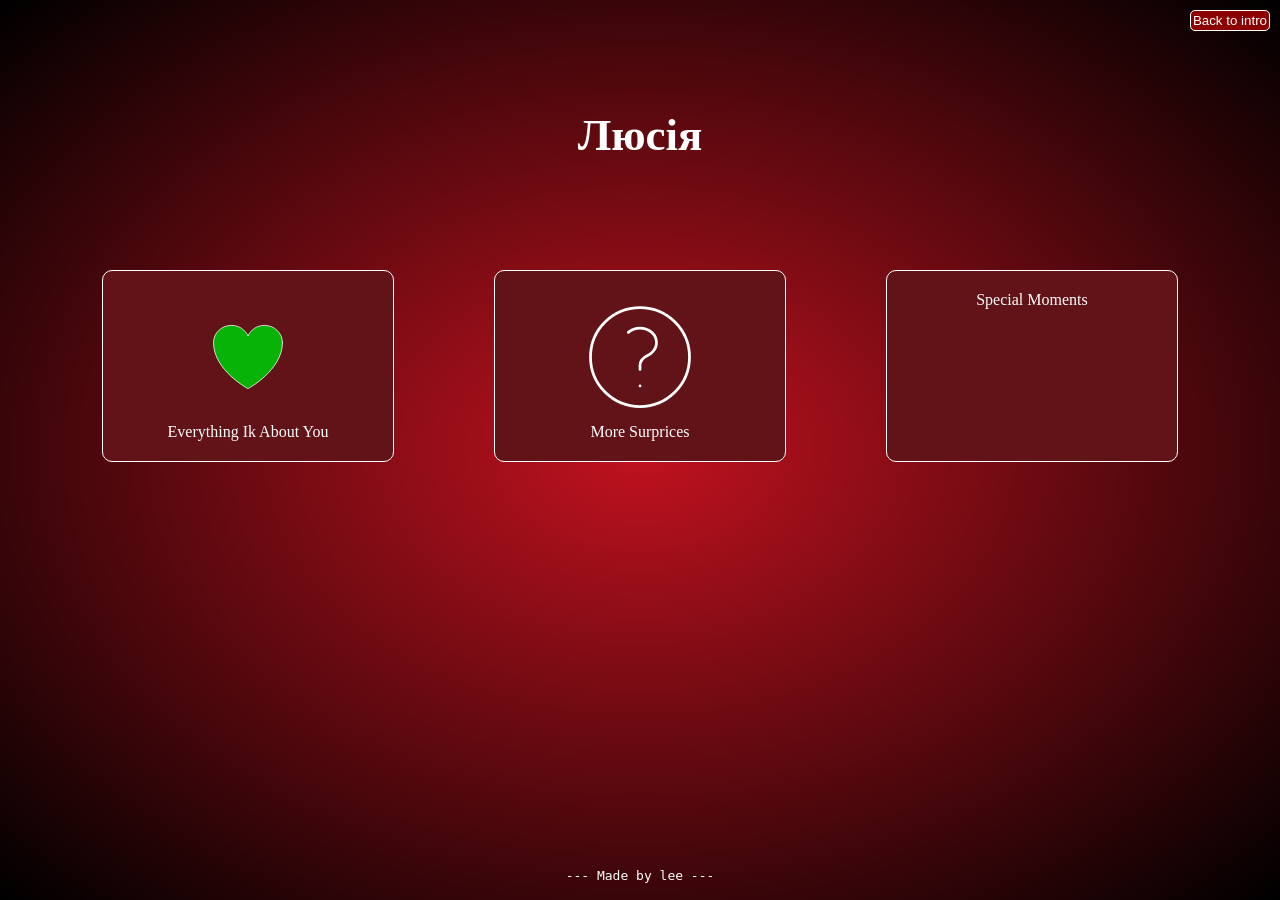
==== home.html @ 4c232fc6 "first commit" ====
<!doctype html>
<html lang="en">
  <head>
    <meta charset="UTF-8" />
    <meta name="viewport" content="width=device-width, initial-scale=1.0" />
    <title>My Home</title>
    <link rel="stylesheet" href="css/home.css" />
  </head>
  <body>
    <header>
      <button class="backToIntro">Back to intro</button>
      <div class="lucy">
        <p class="title">Люсія</p>
      </div>
    </header>
    <main>
      <div class="box b1">
        <svg
          xmlns="http://www.w3.org/2000/svg"
          fill="none"
          viewBox="0 0 24 24"
          stroke-width="0.2"
          stroke="currentColor"
          class="size-6 greenHeart"
        >
          <path
            stroke-linecap="round"
            stroke-linejoin="round"
            d="M21 8.25c0-2.485-2.099-4.5-4.688-4.5-1.935 0-3.597 1.126-4.312 2.733-.715-1.607-2.377-2.733-4.313-2.733C5.1 3.75 3 5.765 3 8.25c0 7.22 9 12 9 12s9-4.78 9-12Z"
          />
        </svg>
        <p>Everything Ik About You</p>
      </div>
      <div class="box b2">
        <svg
          xmlns="http://www.w3.org/2000/svg"
          fill="none"
          viewBox="0 0 24 24"
          stroke-width="0.5"
          stroke="currentColor"
          class="size-6 surpriseIcon"
        >
          <path
            stroke-linecap="round"
            stroke-linejoin="round"
            d="M9.879 7.519c1.171-1.025 3.071-1.025 4.242 0 1.172 1.025 1.172 2.687 0 3.712-.203.179-.43.326-.67.442-.745.361-1.45.999-1.45 1.827v.75M21 12a9 9 0 1 1-18 0 9 9 0 0 1 18 0Zm-9 5.25h.008v.008H12v-.008Z"
          />
        </svg>
        More Surprices
      </div>
      <div class="box b3">Special Moments</div>
    </main>
    <p class="watermark">--- Made by lee ---</p>
  </body>
  <script src="js/home.js"></script>
</html>
---- css/home.css ----
* {
    padding: 0px;
    margin: 0px;
    color:white;
}

body {
    /* background-color: #c1121f; */
    background: radial-gradient(#c1121f, #000000);
    height: 100vh;
}

header {
    height: 30vh;
    width: 100vw;
    display: flex;
    justify-content: center;
    align-items: center;
    position: relative;
}

.greenHeart {
    margin: 20px;
    height: 150px;
    width: 150px;
    fill: rgb(7, 179, 7);
    color: black;
}

.title{
    color: white;
    position: absolute;
    font-family: 'share tech mono';
    left: 50%;
    top:50%;
    transform: translate(-50%,-50%);
    font-size: 5vh;
    font-weight: 800;
}
.backToIntro {
    position: fixed;
    top: 10px;
    right: 10px;
    color: white;
    background-color: darkred;
    border: 1px solid white;;
    border-radius: 5px;
    padding: 2px;
}

.backToIntro:hover {
    cursor: pointer;
    border: 2px solid white;

}

/* #MAIN */

main {
    display: flex;
    width: 100vw;
    flex-direction: row;
    justify-content: center;
    align-items: center;

}

.box {
    height: 150px;
    width: 250px;
    background-color: #611318;
    border: 1px solid white;
    border-radius: 10px;
    margin-left: 50px;
    margin-right:50px;
    padding: 20px;
    display: flex;
    flex-direction: column;

    align-items: center;
}

.box:hover {
    background-color: #000000;
    cursor: pointer;
    border: 2px solid white;

}


.watermark {
    position: fixed;
    bottom: 10px;
    left: 50%;
    transform: translate(-50%,-50%);
    font-family: monospace;
    
}

.surpriceIcon {
    margin: 20px;
    height: 150px;
    width: 150px;
}
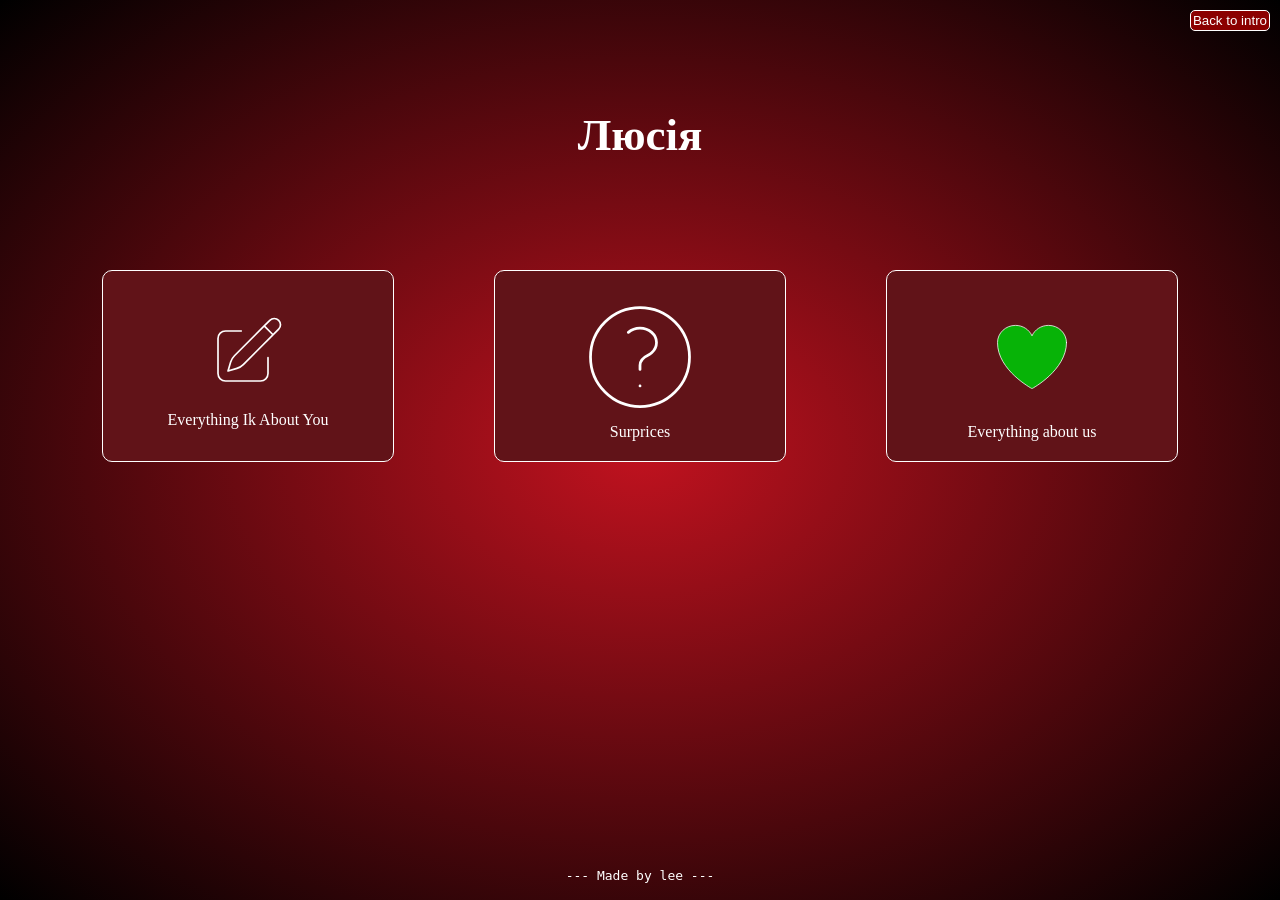
==== commit 2e844369: "final ish update" ====
--- a/home.html
+++ b/home.html
@@ -3,7 +3,7 @@
   <head>
     <meta charset="UTF-8" />
     <meta name="viewport" content="width=device-width, initial-scale=1.0" />
-    <title>My Home</title>
+    <title>Home Page</title>
     <link rel="stylesheet" href="css/home.css" />
   </head>
   <body>
@@ -19,16 +19,17 @@
           xmlns="http://www.w3.org/2000/svg"
           fill="none"
           viewBox="0 0 24 24"
-          stroke-width="0.2"
+          stroke-width="0.5"
           stroke="currentColor"
-          class="size-6 greenHeart"
+          class="size-6 noteIcon"
         >
           <path
             stroke-linecap="round"
             stroke-linejoin="round"
-            d="M21 8.25c0-2.485-2.099-4.5-4.688-4.5-1.935 0-3.597 1.126-4.312 2.733-.715-1.607-2.377-2.733-4.313-2.733C5.1 3.75 3 5.765 3 8.25c0 7.22 9 12 9 12s9-4.78 9-12Z"
+            d="m16.862 4.487 1.687-1.688a1.875 1.875 0 1 1 2.652 2.652L10.582 16.07a4.5 4.5 0 0 1-1.897 1.13L6 18l.8-2.685a4.5 4.5 0 0 1 1.13-1.897l8.932-8.931Zm0 0L19.5 7.125M18 14v4.75A2.25 2.25 0 0 1 15.75 21H5.25A2.25 2.25 0 0 1 3 18.75V8.25A2.25 2.25 0 0 1 5.25 6H10"
           />
         </svg>
+
         <p>Everything Ik About You</p>
       </div>
       <div class="box b2">
@@ -46,9 +47,25 @@
             d="M9.879 7.519c1.171-1.025 3.071-1.025 4.242 0 1.172 1.025 1.172 2.687 0 3.712-.203.179-.43.326-.67.442-.745.361-1.45.999-1.45 1.827v.75M21 12a9 9 0 1 1-18 0 9 9 0 0 1 18 0Zm-9 5.25h.008v.008H12v-.008Z"
           />
         </svg>
-        More Surprices
+        Surprices
       </div>
-      <div class="box b3">Special Moments</div>
+      <div class="box b3">
+        <svg
+          xmlns="http://www.w3.org/2000/svg"
+          fill="none"
+          viewBox="0 0 24 24"
+          stroke-width="0.2"
+          stroke="currentColor"
+          class="size-6 greenHeart"
+        >
+          <path
+            stroke-linecap="round"
+            stroke-linejoin="round"
+            d="M21 8.25c0-2.485-2.099-4.5-4.688-4.5-1.935 0-3.597 1.126-4.312 2.733-.715-1.607-2.377-2.733-4.313-2.733C5.1 3.75 3 5.765 3 8.25c0 7.22 9 12 9 12s9-4.78 9-12Z"
+          />
+        </svg>
+        Everything about us
+      </div>
     </main>
     <p class="watermark">--- Made by lee ---</p>
   </body>
--- a/css/home.css
+++ b/css/home.css
@@ -97,6 +97,13 @@
     
 }
 
+
+.noteIcon {
+    margin: 20px;
+    height: 80px;
+    width: 80px;
+    
+}
 .surpriceIcon {
     margin: 20px;
     height: 150px;
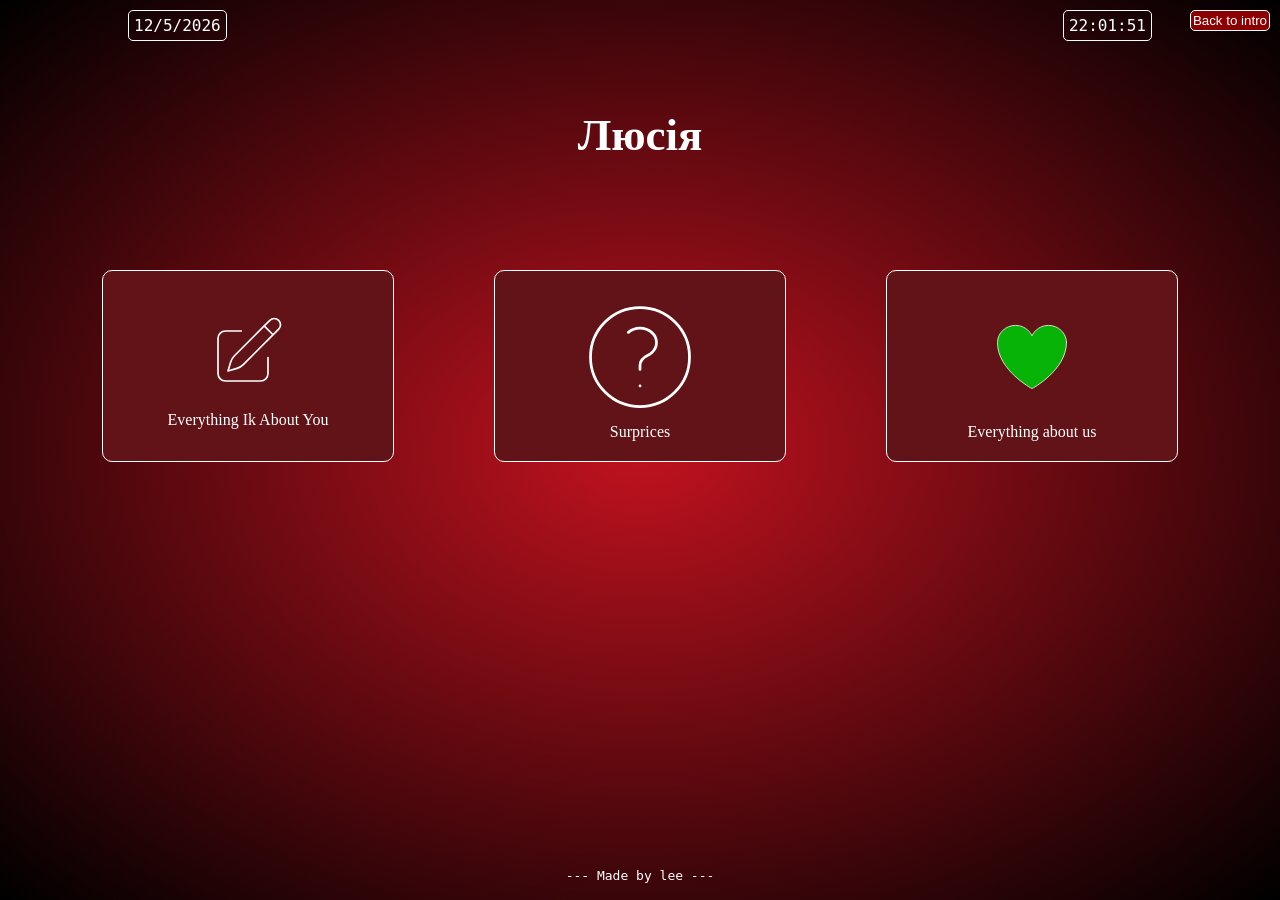
==== commit 262d7d89: "update 2.0" ====
--- a/home.html
+++ b/home.html
@@ -8,6 +8,8 @@
   </head>
   <body>
     <header>
+      <div class="timeDate t"></div>
+      <div class="timeTime t"></div>
       <button class="backToIntro">Back to intro</button>
       <div class="lucy">
         <p class="title">Люсія</p>
--- a/css/home.css
+++ b/css/home.css
@@ -18,6 +18,26 @@
     align-items: center;
     position: relative;
 }
+
+
+.t {
+    position: fixed;
+    padding: 5px;
+    top: 10px;
+    border: 1px solid white;
+    border-radius: 5px;
+    font-family: monospace;
+    font-size: large;
+}
+
+.timeTime {
+    right: 10%;
+}
+
+.timeDate {
+    left: 10%;
+}
+
 
 .greenHeart {
     margin: 20px;
